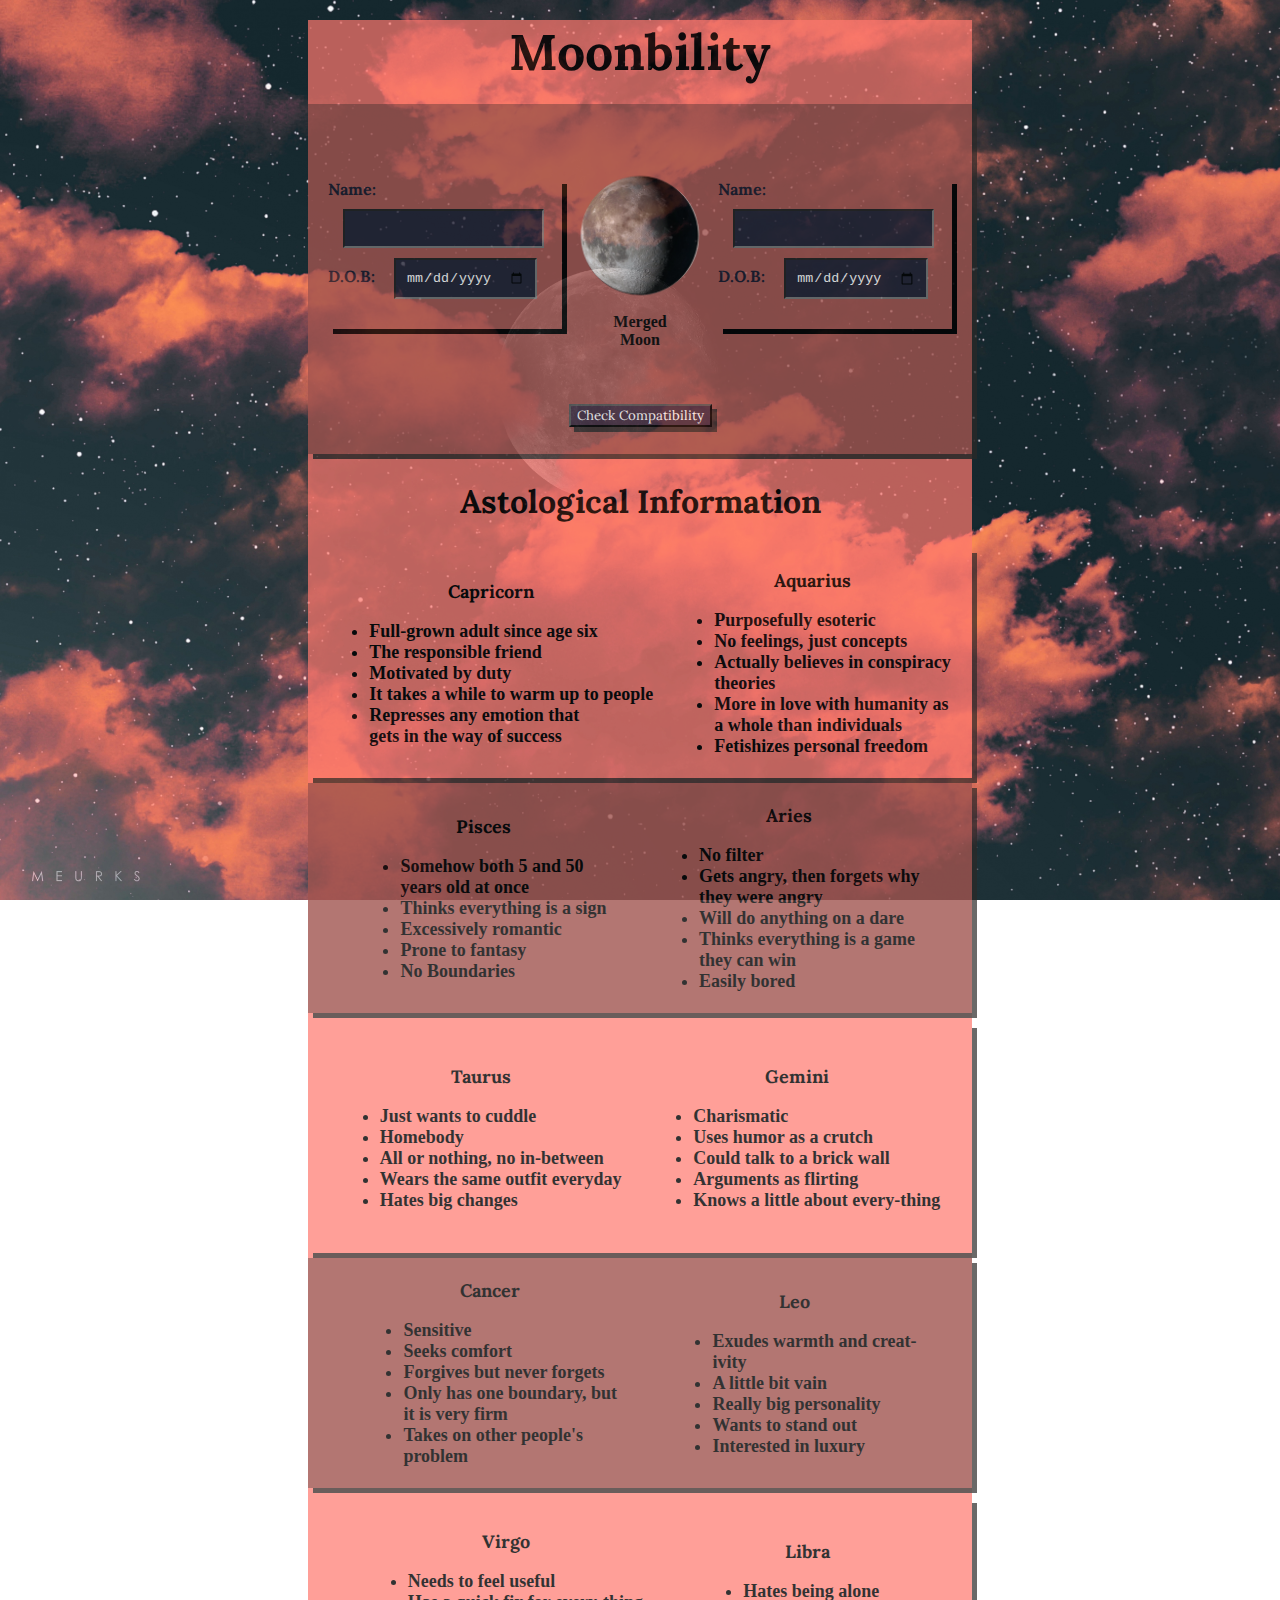
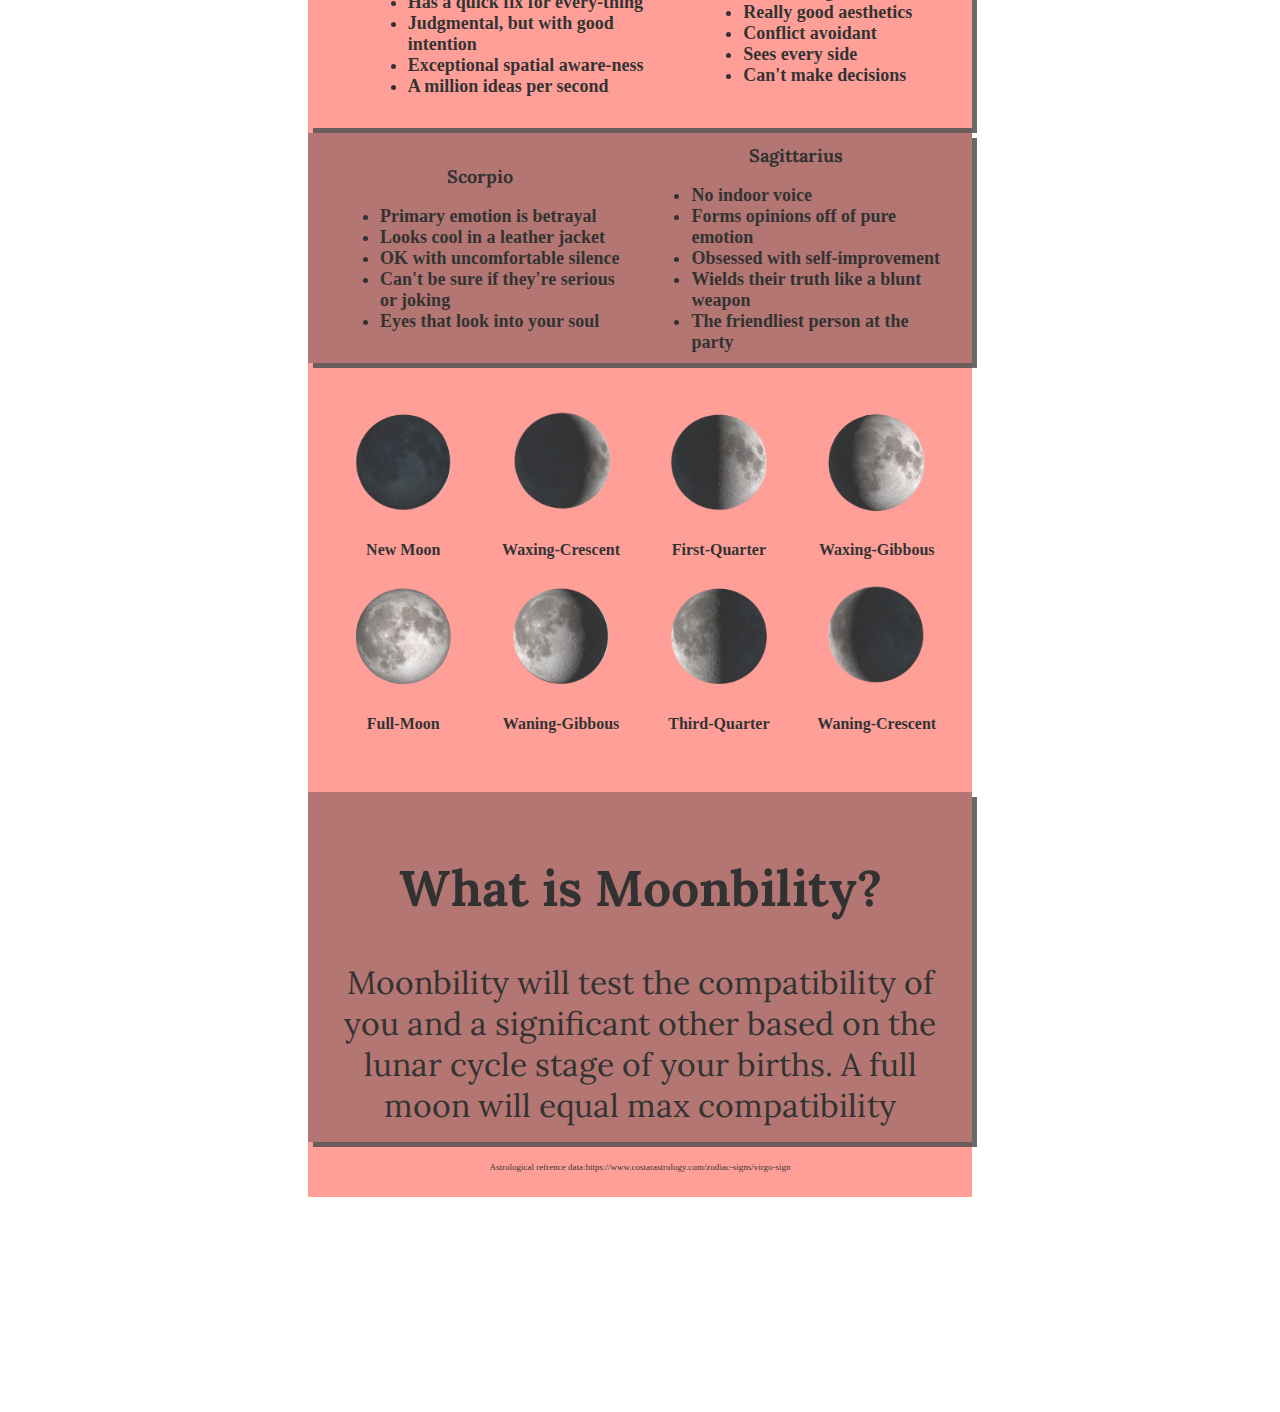
==== index.html @ 0b1271f4 "adding index file for github pages" ====
<!DOCTYPE html>
<html lang="en">

<head>
    <meta charset="UTF-8">
    <meta http-equiv="X-UA-Compatible" content="IE=edge">
    <meta name="viewport" content="width=device-width, initial-scale=1.0">
    <title>Moon Phase Match</title>
    <link rel="stylesheet" href="style.css">
    <script src="script.js"></script>
    <link rel="preconnect" href="https://fonts.googleapis.com">
    <link rel="preconnect" href="https://fonts.gstatic.com" crossorigin>
    <link href="https://fonts.googleapis.com/css2?family=Lora&display=swap" rel="stylesheet">
</head>

<body class="moonbackground">
    <div class="container">
        <div>
            <h1 class="header padtop lora">Moonbility</h1>
            <div class="input1 padtop shadow">
                <div class="inserttextbox">
                    <div class="flexhead">
                        <div class="flex1">
                            <div>
                                <label id="infun" class= "changefont lora">Name:</label>
                                <input id="infun" class="margins" text="name" name="first_name">
                            </div>
                            <div>
                                <label id="infun" class="changefont lora">D.O.B:</label>
                                <input id="infun" class="margins" type="date" name="dob">
                            </div>
                        </div>
                        <div class="wrapper">
                            <img class="moonsize lunarsmall" id="merge" src="lunarphase/waning-gibbous.png">
                            <div class="overlay">
                                <div class="MM">
                                    Merged<br>Moon
                                </div>
                            </div>
                        </div>
                        <div class="flex2">
                            <div>
                                <label id="infun" class="changefont lora">Name:</label>
                                <input id="infun" class="margins" text="name" name="first_name">
                            </div>
                            <div>
                                <label class="changefont lora">D.O.B:</label>
                                <input class="margins" type="date" name="dob">
                            </div>
                        </div>
                    </div>
                <div class="btn">
                    <div>
                        <button onclick="alert('Your moons are now merging for your compatibility')" class="prettybtn lora" >Check Compatibility </button>
                    </div>
                </div>
            </div>
            <!-- <hr class="line"> -->
        </div>
        <div class="astroinfo padtop">
            <h2 class="info lora">Astological Information</h2>
                <div class="rows">
                    <div class="shadow conflex margintop">
                        <div>
                            <p class=" lora">Capricorn</p>
                            <ul>
                                <li>Full-grown adult since age six</li>
                                <li>The responsible friend</li>
                                <li>Motivated by duty</li>
                                <li>It takes a while to warm up to people</li>
                                <li>Represses any emotion that <br>gets in the way of success</li>
                            </ul> 
                        </div>
                        <div>
                            <p class="lora">Aquarius </p>
                            <ul>
                                <li>Purposefully esoteric</li>
                                <li>No feelings, just concepts</li>
                                <li>Actually believes in conspiracy<br> theories</li>
                                <li>More in love with humanity as<br> a whole than individuals</li>
                                <li>Fetishizes personal freedom</li>
                            </ul>
                        </div>
                    </div>
                    <div class="shadow alternate conflex ">
                        <div>
                            <p class="lora">Pisces</p>
                            <ul>
                                <li>Somehow both 5 and 50<br> years old at once</li>
                                <li>Thinks everything is a sign</li>
                                <li>Excessively romantic</li>
                                <li>Prone to fantasy</li>
                                <li>No Boundaries</li>
                            </ul>
                        </div>
                        <div>
                            <p class="lora">Aries</p>
                            <ul>
                                <li>No filter</li>
                                <li>Gets angry, then forgets why<br> they were angry</li>
                                <li>Will do anything on a dare</li>
                                <li>Thinks everything is a game<br> they can win</li>
                                <li>Easily bored</li>
                            </ul>
                        </div>
                    </div>
                    <div class="shadow conflex margintop">
                        <div>
                            <p class="lora">Taurus</p>
                            <ul>
                                <li>Just wants to cuddle</li>
                                <li>Homebody</li>
                                <li>All or nothing, no in-between</li>
                                <li>Wears the same outfit everyday</li>
                                <li>Hates big changes</li>
                            </ul>
                        </div>
                        <div>
                            <p class="lora">Gemini</p>
                            <ul>
                                <li>Charismatic</li>
                                <li>Uses humor as a crutch</li>
                                <li>Could talk to a brick wall</li>
                                <li>Arguments as flirting</li>
                                <li>Knows a little about every-thing</li>
                            </ul>
                        </div>
                    </div>
                    <div class="shadow alternate conflex ">
                        <div>
                            <p class="lora">Cancer</p>
                            <ul>
                                <li>Sensitive</li>
                                <li>Seeks comfort</li>
                                <li>Forgives but never forgets</li>
                                <li>Only has one boundary, but <br>it is very firm</li>
                                <li>Takes on other people's <br>problem</li>
                            </ul>
                        </div>
                        <div>
                            <p class="lora">Leo</p>
                            <ul>
                                <li>Exudes warmth and creat-<br>ivity</li>
                                <li>A little bit vain</li>
                                <li>Really big personality</li>
                                <li>Wants to stand out</li>
                                <li>Interested in luxury</li>
                            </ul>
                        </div>
                    </div>
                    <div class="shadow conflex margintop">
                        <div>
                            <p class="lora">Virgo</p>
                            <ul>
                                <li>Needs to feel useful</li>
                                <li>Has a quick fix for every-thing</li>
                                <li>Judgmental, but with good <br>intention</li>
                                <li>Exceptional spatial aware-ness</li>
                                <li>A million ideas per second</li>
                            </ul>
                        </div>
                        <div>
                            <p class="lora">Libra</p>
                            <ul>
                                <li>Hates being alone</li>
                                <li>Really good aesthetics</li>
                                <li>Conflict avoidant</li>
                                <li>Sees every side</li>
                                <li>Can't make decisions</li>
                            </ul>
                        </div>
                    </div>
                    <div class="shadow alternate conflex ">
                        <div>
                            <p class="lora">Scorpio</p>
                            <ul>
                                <li>Primary emotion is betrayal</li>
                                <li>Looks cool in a leather jacket</li>
                                <li>OK with uncomfortable silence</li>
                                <li>Can't be sure if they're serious <br>or joking</li>
                                <li>Eyes that look into your soul</li>
                            </ul>
                        </div>
                        <div>
                            <p class="lora">Sagittarius</p>
                            <ul>
                                <li>No indoor voice</li>
                                <li>Forms opinions off of pure <br>emotion</li>
                                <li>Obsessed with self-improvement</li>
                                <li>Wields their truth like a blunt <br>weapon</li>
                                <li>The friendliest person at the <br>party</li>
                            </ul>
                        </div>
                    </div>
                </div>
        </div>
        <!-- <hr class="line"> -->
        <div class="phases padtop">
            <div class="row1">
                <div>
                    <img class="moonphases" src="lunarphase/new-moon.png" alt="new-moon">
                    <p class="centerpara MM">New Moon</p>
                </div>
                <div>
                    <img class="moonphases" src="lunarphase/waxing-crescent.png" alt="waxing-cresent">
                    <p class="centerpara MM">Waxing-Crescent</p>
                </div>
                <div>
                    <img class="moonphases" src="lunarphase/first-quarter.png" alt="first-quarter">
                    <p class="centerpara MM">First-Quarter</p>
                </div>
                <div>
                    <img class="moonphases" src="lunarphase/waxing-gibbous.png" alt="waning-gibbous">
                    <p class="centerpara MM">Waxing-Gibbous</p>
                </div>
            </div>
            <div class="row2">
                <div>
                    <img class="moonphases" src="lunarphase/full.png" alt="full-moon">
                    <p class="centerpara MM">Full-Moon</p>
                </div>
                <div>
                    <img class="moonphases" src="lunarphase/waning-gibbous.png" alt="waning-gibbous">
                    <p class="centerpara MM">Waning-Gibbous</p>
                </div>
                <div>
                    <img class="moonphases" src="lunarphase/third-quarter.png" alt="third-quarter">
                    <p class="centerpara MM">Third-Quarter</p>
                </div>
                <div>
                    <img class="moonphases" src="lunarphase/waning-crescent.png" alt="waning-crescent">
                    <p class="centerpara MM">Waning-Crescent</p>
                </div>
            </div>
        </div>
        <!-- <hr class="line"> -->
        <div class="whatisthis padtop shadow">
            <h2 class="header lora"> <br>What is Moonbility?</h2>
            <p class="test lora" style="font-size: xx-large;">Moonbility will test the compatibility of you and a significant other based on the lunar cycle stage of your births. A full moon will equal max compatibility</p>
        </div>
        <!-- <hr class="line"> -->
        <div class="extra padtop">
            <p class="extrasmallcredits">Astrological refrence data:https://www.costarastrology.com/zodiac-signs/virgo-sign</p>
        </div>
    </div>
    </div>
</body>

</html>
---- style.css ----
.moonbackground {
    background-image: url(cresent.jpg);
    background-repeat: no-repeat;
    background-size:cover;
    background-attachment: fixed;
}
.container {
    margin-right:300px;
    height: 2777px;
    margin-left: 300px;
    background-color: rgba(255, 121, 111, 0.888);
    opacity: 0.8;
}
.header {
    text-align: center;
    font-size: 50px;  
}
.input1 {
    /* border: 4px solid white; */
    height:350px;
    width:auto;
    background-color: rgb(161, 84, 79);
}
.flexhead {
    display:flex;
    align-items: center;
    justify-content: space-evenly;
    /* border: 5px solid black; */
    height: 300px;

}
.flex1 {
    /* flex: 1; */
    /* border: 0.5px dotted rgb(0, 0, 0); */
    height:150px;
    width:300px;
    margin-left: 20px;
    box-shadow: 5px 5px ;
    /* background-color: rgba(159, 63, 56, 0.878); */
}
.flex2{
    /* flex:1; */
    /* border: 0.5px dotted rgb(0, 0, 0); */
    height:150px;
    width: 300px;
    margin-right: 20px;
    box-shadow: 5px 5px ;
    /* background-color: rgba(159, 63, 56, 0.878); */
}
.btn {
    /* border: 5px solid black; */
    text-align: center;
    height:35px;
}
.prettybtn {
    background-color: rgba(29, 29, 57, 0.729);
    box-shadow: 5PX 5PX rgba(43, 41, 40, 0.875);
    color: white;
}
.astroinfo {
    /* border: 4px dotted white; */
    height:1500px;
    width:auto;
    /* background-color:rgb(158, 110, 203); */
}
.phases {
    /* border: 4px solid white; */
    height:350px;
    width:auto;
    /* background-color:rgb(158, 110, 203); */
}
.whatisthis{
    /* border: 4px dotted white; */
    height:350px;
    width:auto;
    /* background-color:rgb(158, 110, 203); */
}
.extra {
    /* border: 4px solid white; */
    height:250px;
    width:auto;
    /* background-color:rgb(158, 110, 203); */
}
.padtop {
    margin-top: 20px;
    margin-bottom:20px;
}
/* .line {
    height: 1px;
    background-color: white;
    margin-left:20px;
    margin-right:20px;
} */
.moonphases {
    height: 120px;
}
.row1 {
    display:flex;
    align-items: center;
    justify-content: space-evenly;

}
.row2 {
    display:flex;
    align-items: center;
    justify-content: space-evenly;
}
.margins {
    padding:10px;
    margin-top: 10px;
    margin-left:15px;
    background-color:rgb(35, 35, 52);
    color: white;
}
.changefont {
    font-size: medium;
    font-weight: 800;
    color:rgb(26, 26, 44);
}
.test {
    text-align: center;
    margin-left:20px;
    margin-right:20px;
}
.info {
    text-align: center;
    font-size: xx-large;
}
.conflex {
    height: 230px;
    width: auto;
    /* border: 3px solid black; */
    display:flex;
    align-items: center;
    justify-content: space-evenly;
    font-weight: bold;
    font-size: large;
}
.alternate {
    background-color: rgb(161, 84, 79);
    margin-top: 5px;
    
}
.lora {
    font-family: 'Lora', serif;
    text-align: center;
}
.extrasmallcredits{
    font-size: xx-small;
    text-align: center;
}
.whatisthis {
    background-color: rgb(161, 84, 79);
}
.aligncredits {
    text-align: center;
}
.shadow {
    box-shadow: 5PX 5PX rgba(43, 41, 40, 0.875);
}
.margintop {
    margin-top: 10px;
}
.moonsize .overlay {
    position: absolute;
    top: 80px;
    right: 15px;
    font-weight: bold;
    text-align: right;
    font-size: 30px;
}
.lunarsmall {
    height: 150px;
}
.MM {
    text-align: center;
    font-weight: 700;
}
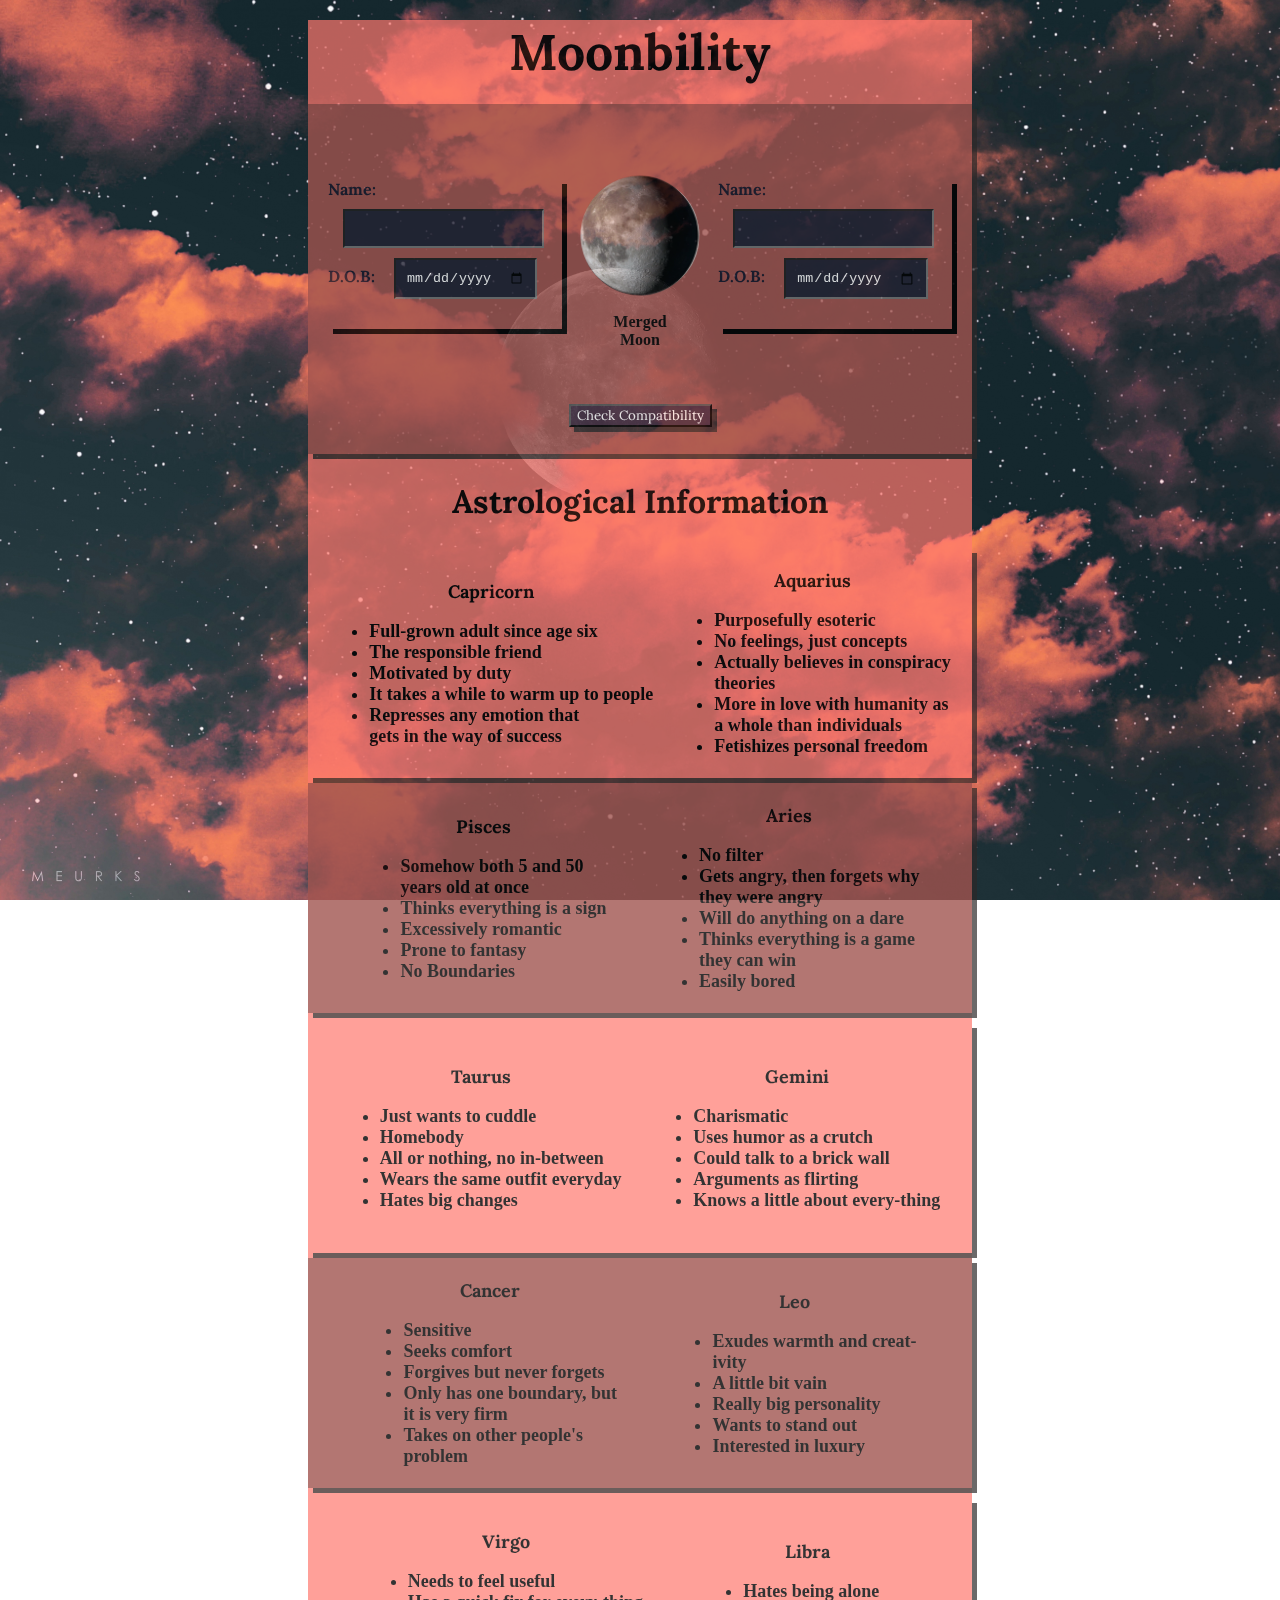
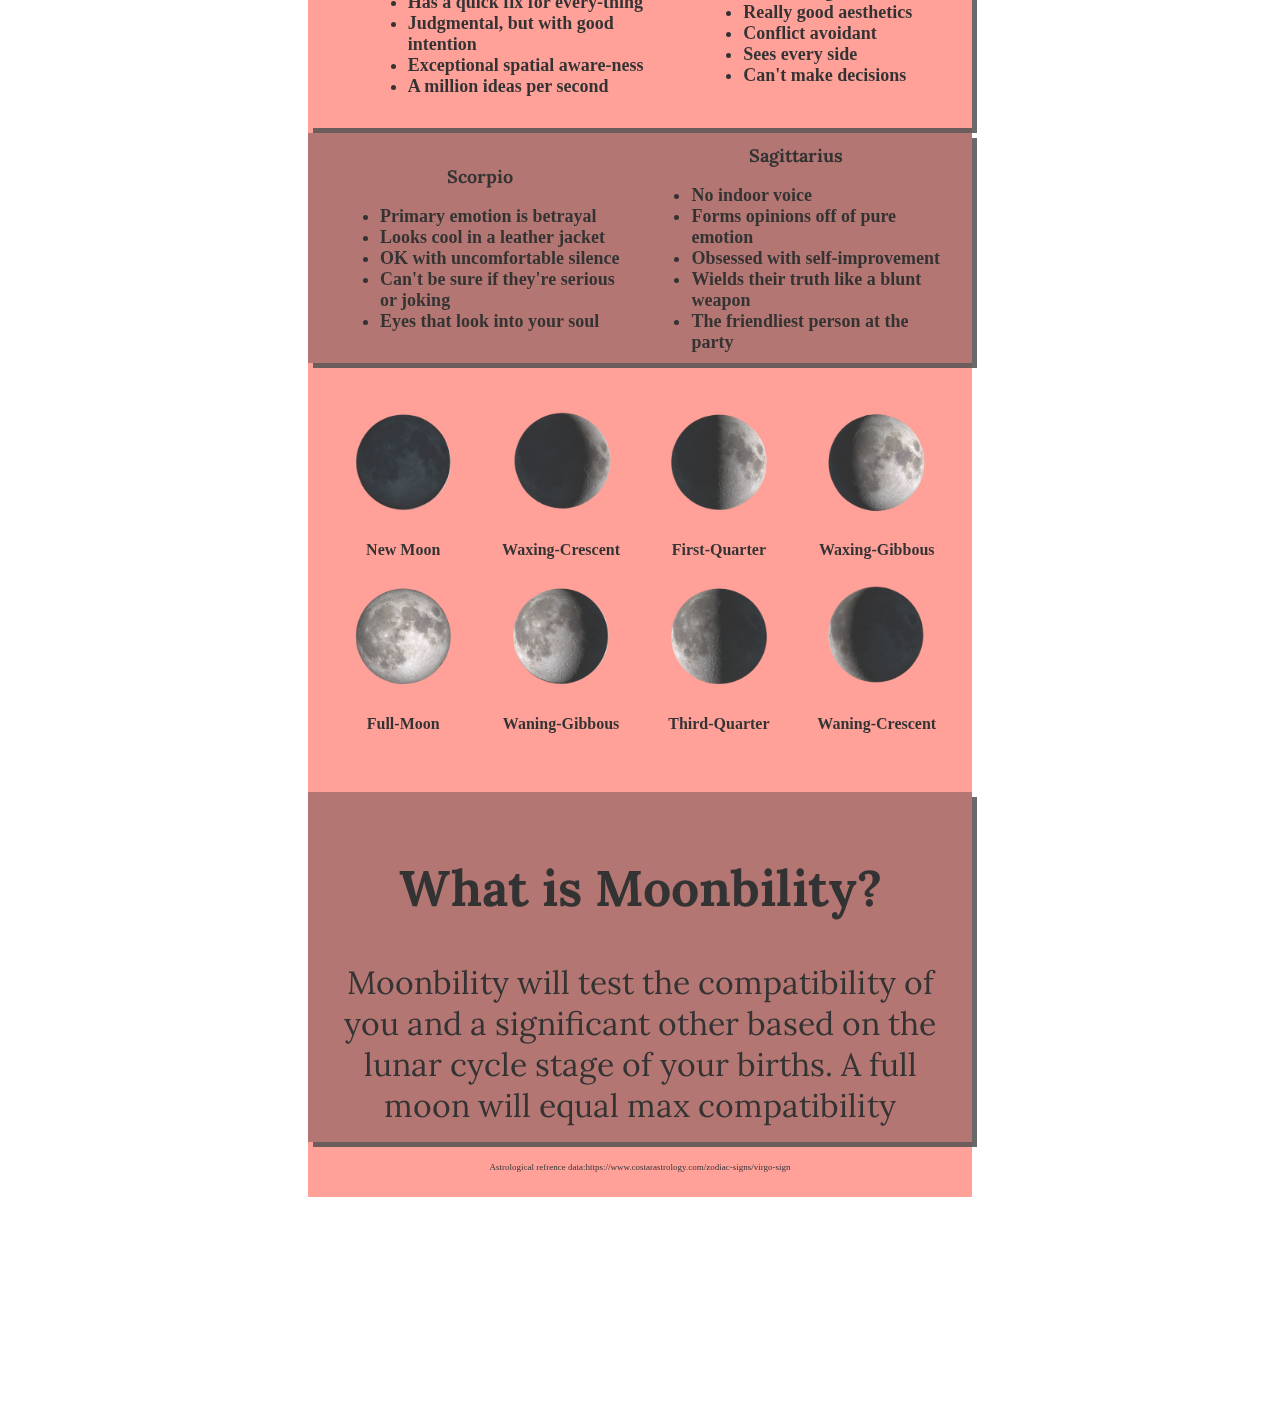
==== commit 997b146f: "new API implemented" ====
--- a/index.html
+++ b/index.html
@@ -27,11 +27,12 @@
                             </div>
                             <div>
                                 <label id="infun" class="changefont lora">D.O.B:</label>
-                                <input id="infun" class="margins" type="date" name="dob">
+                                <input id="input1" class="margins" type="date" name="dob">
                             </div>
                         </div>
                         <div class="wrapper">
-                            <img class="moonsize lunarsmall" id="merge" src="lunarphase/waning-gibbous.png">
+                            <img class="moonsize lunarsmall" id="merge1" src="lunarphase/waning-gibbous.png">
+                            <img class="moonsize lunarsmall" id="merge2" src="lunarphase/waning-gibbous.png">
                             <div class="overlay">
                                 <div class="MM">
                                     Merged<br>Moon
@@ -45,20 +46,20 @@
                             </div>
                             <div>
                                 <label class="changefont lora">D.O.B:</label>
-                                <input class="margins" type="date" name="dob">
+                                <input id="input2" class="margins" type="date" name="dob">
                             </div>
                         </div>
                     </div>
                 <div class="btn">
                     <div>
-                        <button onclick="alert('Your moons are now merging for your compatibility')" class="prettybtn lora" >Check Compatibility </button>
+                        <button class="prettybtn lora" onclick="callFunctions(document.getElementById('input1'),document.getElementById('input2'),document.getElementById('merge1'),document.getElementById('merge2'))" id = "infun" type = "submit">Check Compatibility </button>
                     </div>
                 </div>
             </div>
             <!-- <hr class="line"> -->
         </div>
         <div class="astroinfo padtop">
-            <h2 class="info lora">Astological Information</h2>
+            <h2 class="info lora">Astrological Information</h2>
                 <div class="rows">
                     <div class="shadow conflex margintop">
                         <div>
--- a/style.css
+++ b/style.css
@@ -162,13 +162,14 @@
 .margintop {
     margin-top: 10px;
 }
-.moonsize .overlay {
-    position: absolute;
-    top: 80px;
-    right: 15px;
+.moonsize {
+    position: fixed;
+    /* //top: 80px;
+   // right: 15px; */
     font-weight: bold;
     text-align: right;
     font-size: 30px;
+    z-index: 1;
 }
 .lunarsmall {
     height: 150px;
@@ -178,20 +179,26 @@
     font-weight: 700;
 }
 
-
-
-
-
-
-
-
-
-
-
-
-
-
-
-
-
-
+#merge2{
+    position: relative;
+    opacity: 0.7;
+    z-index: 2;
+}
+
+
+
+
+
+
+
+
+
+
+
+
+
+
+
+
+
+
